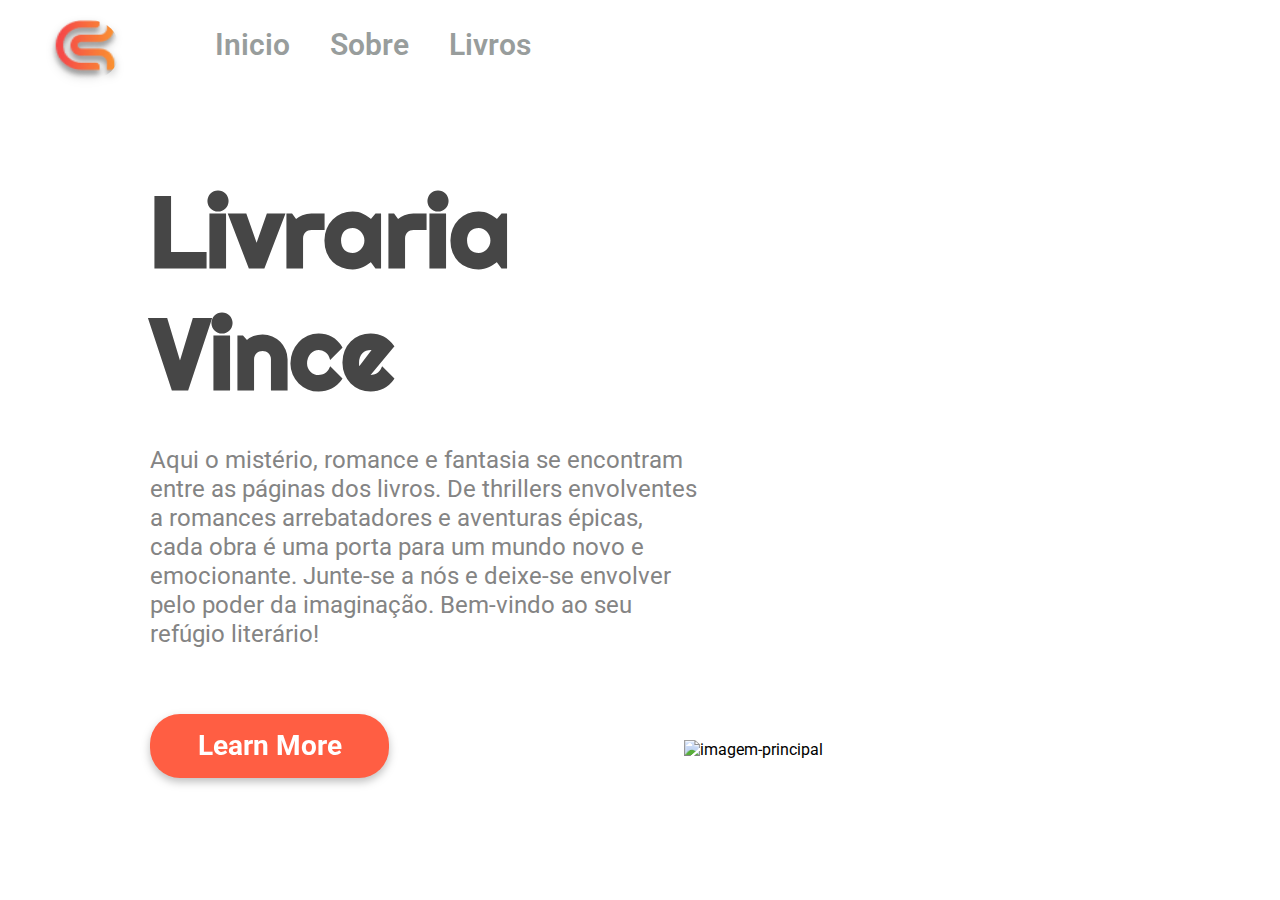
==== index.html @ aa45af5c "alterações" ====
<!DOCTYPE html>
<html lang="pt-br">

<head>
    <meta charset="UTF-8">
    <link rel="preconnect" href="https://fonts.googleapis.com">
    <link rel="prhttps://github.com/lucasmiguelabreu/Livrariaeconnect" href="https://fonts.gstatic.com" crossorigin>
    <link href="https://fonts.googleapis.com/css2?family=Righteous&display=swap" rel="stylesheet">
    <link rel="preconnect" href="https://fonts.googleapis.com">
    <link rel="preconnect" href="https://fonts.gstatic.com" crossorigin>
    <link
        href="https://fonts.googleapis.com/css2?family=Roboto:ital,wght@0,100;0,300;0,400;0,500;0,700;0,900;1,100;1,300;1,400;1,500;1,700;1,900&display=swap"
        rel="stylesheet">
    <meta name="viewport" content="width=device-width, initial-scale=1.0">
    <link rel="stylesheet" href="style.css">

    <title>Livraria Vince</title>
</head>

<body>

    <header>
        <img src="assets/logo-1.png" class="logo-tipo" alt="logo">
        <a href="#" class="link-header">Inicio</a>
        <a href="#" class="link-header">Sobre</a>
        <a href="#" class="link-header">Livros</a>
    </header>
    <main>
        <h1>Livraria<br>
            Vince</h1>
        <p>Aqui o mistério, romance e fantasia se encontram entre as páginas dos livros. De thrillers envolventes a romances arrebatadores e aventuras épicas, cada obra é uma porta para um mundo novo e emocionante. Junte-se a nós e deixe-se envolver pelo poder da imaginação. Bem-vindo ao seu refúgio literário!</p>
        <button class="button-main">Learn More</button>
    </main>
    <img src="assets/image.png" alt="imagem-principal">
</body>

</html>
---- style.css ----
* {
    margin: 0;
    padding: 0;
    box-sizing: border-box;
    font-family: "Roboto", sans-serif;
}

header {
    margin: 10px 0 90px 50px;
    display: flex;
}

.logo-tipo {
    width: 70px;
    height: 60px;
    margin: 10px 80px 0 0;
    filter: drop-shadow(0px 4px 4px rgba(0, 0, 0, 0.25));
    border-radius: 50px;
}

 
.link-header {
    font-weight: 600;
    font-size: 30px;
    line-height: 29px;
    color: #989D9C;
    margin: 20px 25px 0 15px;
    cursor: pointer;
    text-decoration: none;
}

.image {
    width: 650px;
    height: 550px;
    margin-left: 350px;
    display: inline-block;
    
}

main {
    display: inline-block;
    margin-left: 150px;
    width: 530px;
    height: 79px;
}

h1 {
    font-family: 'Righteous', sans-serif;
    font-weight: 900;
    font-size: 100px;
    line-height: 122px;
    color: #464646;
}

p {
    font-weight: 400;
    font-size: 24px;
    line-height: 29px;
    color: #848484;
    width: 550px;
    margin-top: 32px;
    margin-bottom: 65px;
}

.button-main {
    background: #FF5E43;
    border-radius: 30px;
    width: 239px;
    height: 64px;
    border: none;
    cursor: pointer;
    filter: drop-shadow(0px 4px 4px rgba(0, 0, 0, 0.25));
    font-weight: 700;
    font-size: 28px;
    line-height: 34px;
    color: #ffffff;
}
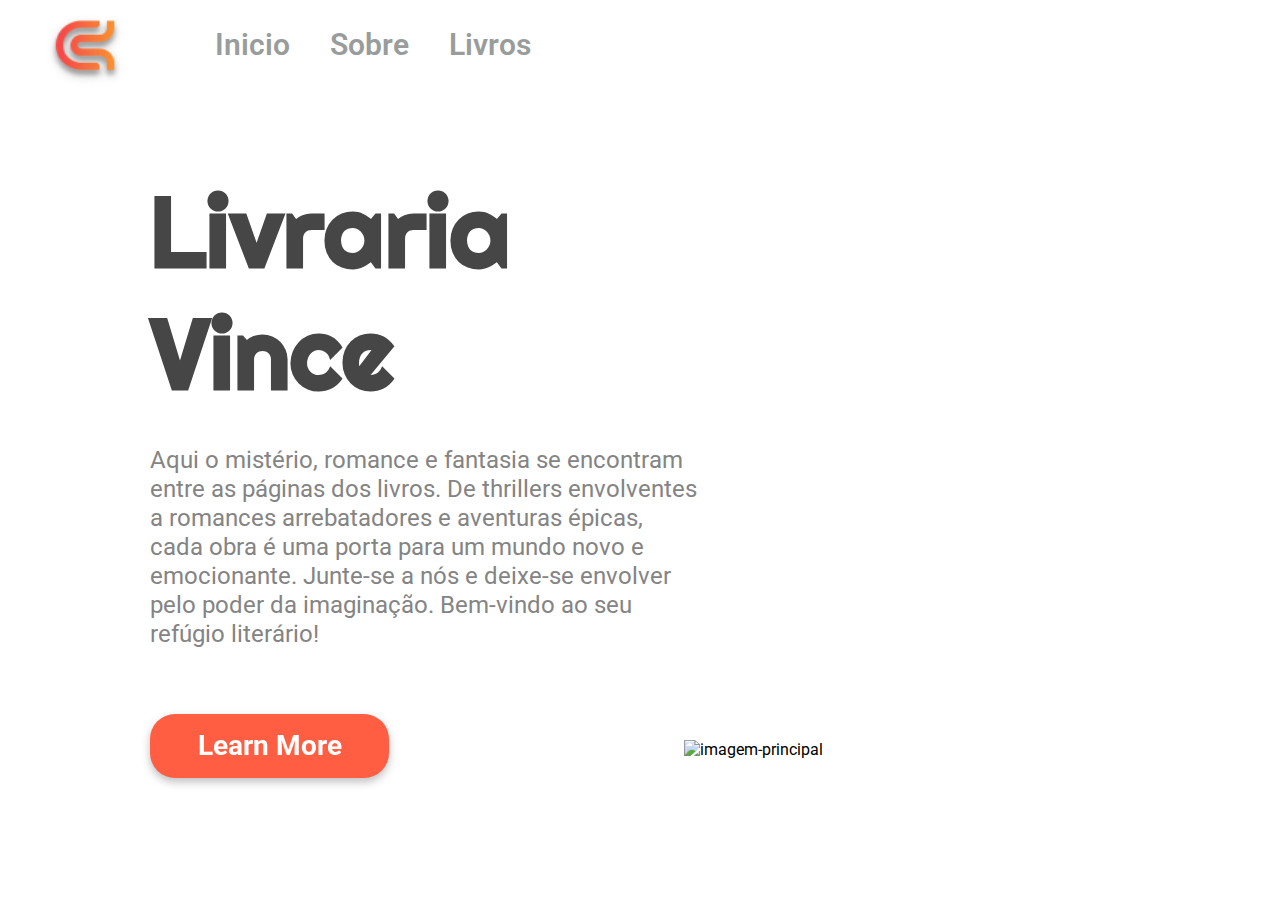
==== commit 9106b75b: "alterações no sobre" ====
--- a/index.html
+++ b/index.html
@@ -12,6 +12,7 @@
         href="https://fonts.googleapis.com/css2?family=Roboto:ital,wght@0,100;0,300;0,400;0,500;0,700;0,900;1,100;1,300;1,400;1,500;1,700;1,900&display=swap"
         rel="stylesheet">
     <meta name="viewport" content="width=device-width, initial-scale=1.0">
+    <link rel="stylesheet" href="https://cdnjs.cloudflare.com/ajax/libs/font-awesome/6.0.0-beta3/css/all.min.css" integrity="sha512-Fo3rlrZj/k7ujTnHg4CGR2D7kSs0v4LLanw2qksYuRlEzO+tcaEPQogQ0KaoGN26/zrn20ImR1DfuLWnOo7aBA==" crossorigin="anonymous" referrerpolicy="no-referrer"/>
     <link rel="stylesheet" href="style.css">
 
     <title>Livraria Vince</title>
@@ -21,9 +22,9 @@
 
     <header>
         <img src="assets/logo-1.png" class="logo-tipo" alt="logo">
-        <a href="#" class="link-header">Inicio</a>
-        <a href="#" class="link-header">Sobre</a>
-        <a href="#" class="link-header">Livros</a>
+        <a href="index.html" class="link-header">Inicio</a>
+        <a href="sobre.html" class="link-header">Sobre</a>
+        <a href="livros.html" class="link-header">Livros</a>
     </header>
     <main>
         <h1>Livraria<br>
--- a/style.css
+++ b/style.css
@@ -15,7 +15,7 @@
     height: 60px;
     margin: 10px 80px 0 0;
     filter: drop-shadow(0px 4px 4px rgba(0, 0, 0, 0.25));
-    border-radius: 50px;
+    
 }
 
  
@@ -64,7 +64,7 @@
 
 .button-main {
     background: #FF5E43;
-    border-radius: 30px;
+    border-radius: 25px;
     width: 239px;
     height: 64px;
     border: none;
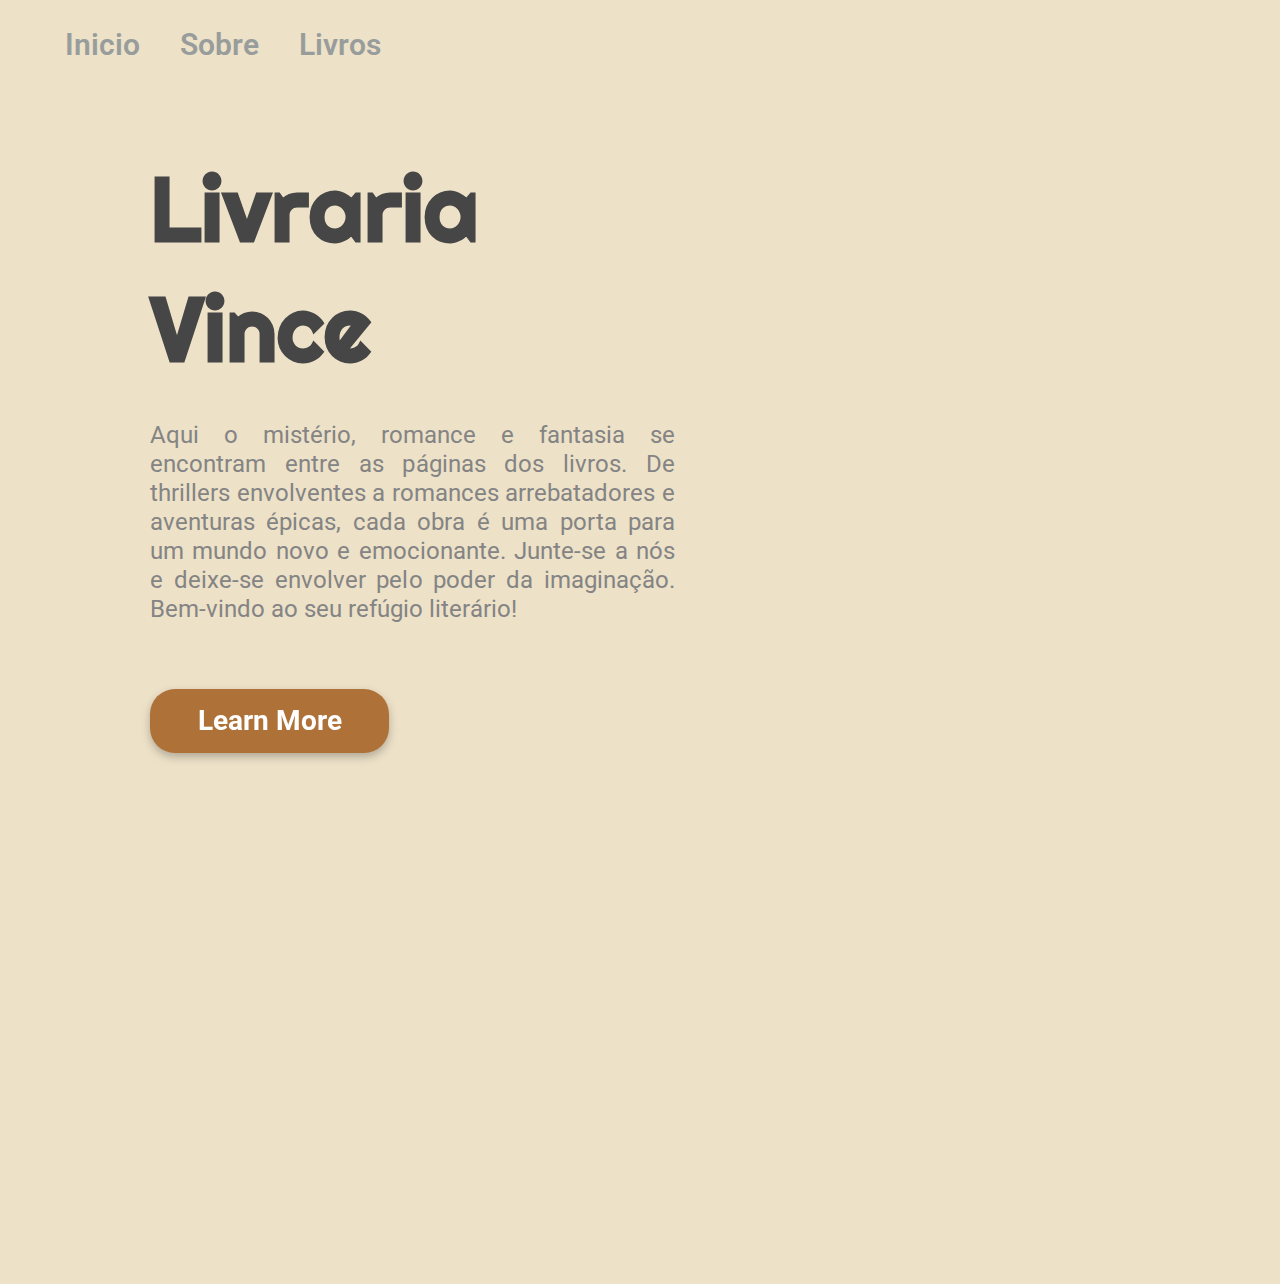
==== commit 2e7bec76: "manutenção" ====
--- a/index.html
+++ b/index.html
@@ -21,10 +21,10 @@
 <body>
 
     <header>
-        <img src="assets/logo-1.png" class="logo-tipo" alt="logo">
-        <a href="index.html" class="link-header">Inicio</a>
-        <a href="sobre.html" class="link-header">Sobre</a>
-        <a href="livros.html" class="link-header">Livros</a>
+        <!--<img src="#" class="logo-tipo" alt="logo">-->
+        <a href="index.html" onclick="clicar()" class="link-header">Inicio</a>
+        <a href="sobre.html" onclick="clicar()" class="link-header">Sobre</a>
+        <a href="livros.html" onclick="clicar()" class="link-header">Livros</a>
     </header>
     <main>
         <h1>Livraria<br>
@@ -32,7 +32,7 @@
         <p>Aqui o mistério, romance e fantasia se encontram entre as páginas dos livros. De thrillers envolventes a romances arrebatadores e aventuras épicas, cada obra é uma porta para um mundo novo e emocionante. Junte-se a nós e deixe-se envolver pelo poder da imaginação. Bem-vindo ao seu refúgio literário!</p>
         <button class="button-main">Learn More</button>
     </main>
-    <img src="assets/image.png" alt="imagem-principal">
+    <img src="assets/valeriana.jpeg" alt="image-principal" class="image-principal">
 </body>
-
+<script src="script.js"></script>
 </html>--- a/style.css
+++ b/style.css
@@ -3,6 +3,11 @@
     padding: 0;
     box-sizing: border-box;
     font-family: "Roboto", sans-serif;
+    background-color: #ede1c8;
+}
+
+@media only screen and (max-width: 768px) {
+    
 }
 
 header {
@@ -30,7 +35,7 @@
 }
 
 .image {
-    width: 650px;
+    width: 500px;
     height: 550px;
     margin-left: 350px;
     display: inline-block;
@@ -40,15 +45,15 @@
 main {
     display: inline-block;
     margin-left: 150px;
-    width: 530px;
+    width: 500px;
     height: 79px;
 }
 
 h1 {
     font-family: 'Righteous', sans-serif;
     font-weight: 900;
-    font-size: 100px;
-    line-height: 122px;
+    font-size: 90px;
+    line-height: 120px;
     color: #464646;
 }
 
@@ -57,13 +62,14 @@
     font-size: 24px;
     line-height: 29px;
     color: #848484;
-    width: 550px;
+    width: 525px;
     margin-top: 32px;
     margin-bottom: 65px;
+    text-align: justify;
 }
 
 .button-main {
-    background: #FF5E43;
+    background: #ae7138;
     border-radius: 25px;
     width: 239px;
     height: 64px;
@@ -74,4 +80,13 @@
     font-size: 28px;
     line-height: 34px;
     color: #ffffff;
+}
+
+.image-principal {
+    display: inline-block;
+    margin-left: 200px;
+    border: none;
+    width: 600px;
+    height: 550px;
+    
 }